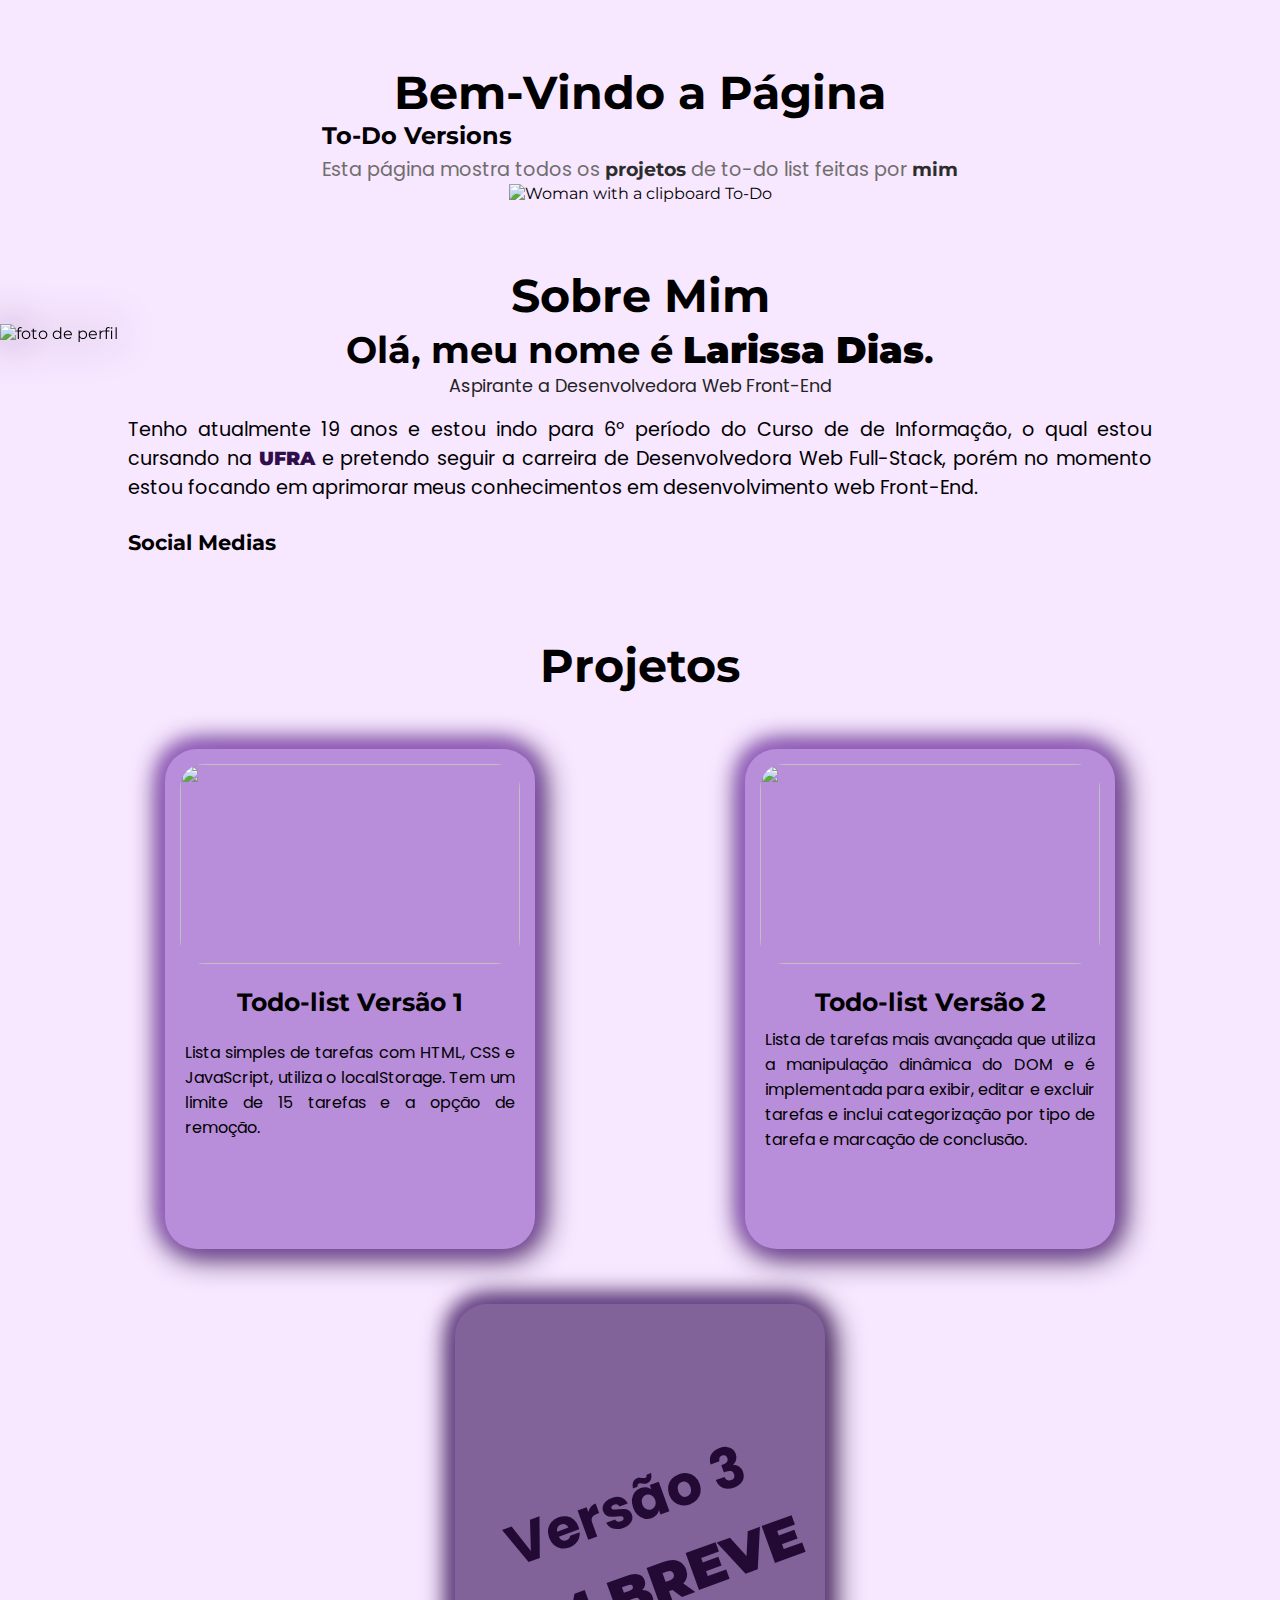
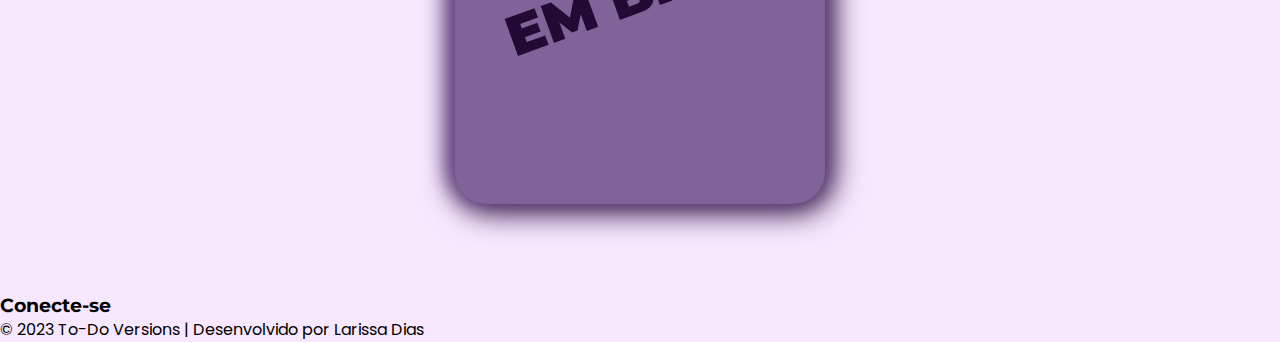
==== index.html @ 234752b0 "Update and rename home.html to index.html" ====
<!DOCTYPE html>
<html lang="pt-BR">

<head>
    <meta charset="UTF-8">
    <meta name="viewport" content="width=device-width, initial-scale=1.0">
    <title>TO-DO Versions</title>
    <link rel="stylesheet" href="./assets/css/style.css">
    <link rel="stylesheet" href="https://unicons.iconscout.com/release/v4.0.8/css/line.css">
</head>

<body>
    <header>
        <div class="header-text">
            <h1>Bem-Vindo a Página</h1>
            <h2>To-Do Versions</h2>
            <p>Esta página mostra todos os <a href="#projects">projetos</a> de to-do list feitas por <a href="#about-me">mim</a></p>
        </div>

        <div class="header-image"><img title="Image by storyset on Freepik" src="./assets/src/todo-image2.png" alt="Woman with a clipboard To-Do"></div>
    </header>
    <main>
        <section class="about-me" id="about-me">
            <h1>Sobre Mim</h1>
            <div class="about-container">
                <div class="about-img">
                    <img src="./assets/src/blob-img4.png" alt="foto de perfil">
                </div>
                <div class="about-text">
                    <h3 class="about-text-name">
                        Olá, meu nome é <strong  title="Passe o mouse na foto ao lado!">Larissa Dias</strong>.
                    </h3>
                    <p class="about-text-subtitle ">Aspirante a Desenvolvedora Web Front-End</p>
                    <div class="about-text-description">
                        <div class="description-text">
                            <p>Tenho atualmente 19 anos e estou indo para 6º período do Curso de de Informação, o qual estou cursando na <abbr><a title="Universidade Federal Rural da Amazônia" target="_blank" href="https://novo.ufra.edu.br/">UFRA</a></abbr> e pretendo seguir a carreira de Desenvolvedora Web Full-Stack, porém no momento estou focando em aprimorar meus conhecimentos em desenvolvimento web Front-End.</p>
                        </div>
                    </div>
                    <div class="about-text-social">
                        <h4>Social Medias</h4>
                        <div class="about-social icons">
                            <a title="Instagram" target="_blank" href="https://www.instagram.com/http.lari_dias/">
                                <i class="uil uil-instagram-alt"></i>
                            </a>
                            <a title="LinkedIn" target="_blank" href="https://www.linkedin.com/in/larissa-moraes-dias-0740ba219/">
                                <i class="uil uil-linkedin"></i>
                            </a>
                            <a title="GitHub" target="_blank" href="https://github.com/QueenieBloom">
                                <i class="uil uil-github"></i>
                            </a>
                            <a title="WhatsApp" target="_blank" href="https://wa.me/5591980737702">
                                <i class="uil uil-whatsapp-alt"></i>
                            </a>
                        </div>
                    </div>
            </div>
        </section>
        <section id="projects" class="projects">
            <h1>Projetos</h1>
            <div class="project-container">
                <article class="project-item">
                    <div class="project-image">
                        <img src="./assets/src/todo-1-image.png" alt="">
                    </div>
                    <div class="project-text">
                        <h3 class="project-text-title">Todo-list Versão 1</h3>
                        <p class="project-text-descripition">
                            Lista simples de tarefas com HTML, CSS e JavaScript, utiliza o localStorage. Tem um limite de 15 tarefas e a opção de remoção.
                        </p>
                    </div>
                    <div class="project-button">
                        <a title="Botão para ir ao Código" target="_blank" class="code-btn" href="https://github.com/QueenieBloom/To-Do-List/tree/main/to-do-list-version-1">
                            <i class="uil uil-window"></i>
                        </a>
                        <a title="Botão para ir a versão Demo" target="_blank" class="demo-btn" href="./to-do-list-version-1/index.html">
                            <i class="uil uil-browser"></i>
                        </a>
                    </div>
                </article>
                <article class="project-item">
                    <div class="project-image">
                        <img src="./assets/src/todo-2-image.png" alt="">
                    </div>
                    <div class="project-text">
                        <h3 class="project-text-title">Todo-list Versão 2</h3>
                        <p class="project-text-descripition">
                            Lista de tarefas mais avançada que utiliza a manipulação dinâmica do DOM e é implementada para exibir, editar e excluir tarefas e inclui categorização por tipo de tarefa e marcação de conclusão.
                        </p>

                    </div>
                    <div class="project-button">
                        <a title="Botão para ir ao Código" target="_blank" class="code-btn" href="https://github.com/QueenieBloom/To-Do-List/tree/main/to-do-list-version-2">
                            <i class="uil uil-window"></i>
                        </a>
                        <a title="Botão para ir a versão Demo" target="_blank" class="demo-btn" href="./to-do-list-version-2/index.html">
                            <i class="uil uil-browser"></i>
                        </a>
                    </div>
                </article>
                <article class="project-item  card-vazio">
                    <h1>Versão 3 <strong>EM BREVE</strong></h1>                    
                </article>
            </div>

        </section>
    </main>
<footer>
    <div class="footer-content">
        <div class="footer-social ">
            <div class="icons">
                <a title="Instagram" target="_blank" href="https://www.instagram.com/http.lari_dias/">
                    <i class="uil uil-instagram-alt"></i>
                </a>
                <a title="LinkedIn" target="_blank" href="https://www.linkedin.com/in/larissa-moraes-dias-0740ba219/">
                    <i class="uil uil-linkedin"></i>
                </a>
                <a title="GitHub" target="_blank" href="https://github.com/QueenieBloom">
                    <i class="uil uil-github"></i>
                </a>
                <a title="WhatsApp" target="_blank" href="https://wa.me/5591980737702">
                    <i class="uil uil-whatsapp-alt"></i>
                </a>
            </div>
            
            <h3>Conecte-se</h3>
        </div>
        <p>&copy; 2023 To-Do Versions | Desenvolvido por Larissa Dias</p>
    </div>
</footer>

</body>

</html>

</html>
---- assets/css/style.css ----
@import url('https://fonts.googleapis.com/css2?family=Dai+Banna+SIL&family=Handjet&family=Lisu+Bosa&family=Lora&family=Montserrat&family=Noto+Serif+Vithkuqi&family=Oswald&family=Playfair+Display&family=Poppins&family=Quicksand&family=REM&family=Roboto+Mono&family=Source+Code+Pro&family=Tektur&display=swap');


* {
	margin: 0;
	padding: 0;
	list-style: 0;
	box-sizing: border-box;
	border: none;
	font-family: 'Montserrat', sans-serif;
}

body {
	min-height: 100vh;
	background-color: #f7e7ff;
}

header {
	display: flex;
	align-items: center;
	justify-content: center;
	flex-direction: column;
	padding: 2rem;
}

h1 {
	text-align: center;
	font-size: 2.9rem;
	margin-top: 2rem
}

p {
	font-family: 'Poppins';
}

header p {
	margin-top: 0.3rem;
	font-size: 1.2rem;
	color: #706d6d;
}

header p a {
	font-style: normal;
	text-decoration: none;
	color: #2d2c2c;
	font-weight: bolder;
}

.about-me-container {
	display: flex;
	flex-direction: column;
	align-items: center;
	justify-content: center;
	background: #b88dda;
}


.about-content {
	display: flex;
	flex-direction: row;
	align-items: center;
	justify-content: space-between;
	padding: 10px 200px 50px 200px;
	width: 100%;
}

.about-img img {
	width: 400px;
	height: 400px;
	filter: drop-shadow(0px 0px 20px rgba(75, 19, 98, 0.902));
	animation: shadowAnimation 1s cubic-bezier(0.55, 0.025, 0.675, 0.97) infinite alternate;
}

/*IMAGE ANIMATION*/
@keyframes shadowAnimation {
	0% {
		filter: drop-shadow(0px 0px 20px rgba(75, 19, 98, 0.902)) brightness(0.8);
		transform: scale(0.9);
	}

	100% {
		filter: drop-shadow(0px 0px 45px rgba(133, 50, 166, 0.902)) brightness(1);
		transform: scale(1);
	}
}


.about-text {
	display: flex;
	flex-direction: column;
	justify-content: center;
	align-items: center;
	width: 100%;
	height: 100%;
}

.about-text-name {
	margin-top: -1rem;
	font-size: 2.3rem;
}

.about-text-subtitle {
	margin-top: 0.1rem;
	font-size: 1.1rem;
	color: #252424;
}

.about-text-description {
	display: flex;
	align-items: center;
	justify-content: center;
	flex-direction: column;
	width: 80%;
	margin-top: 1rem;
	text-decoration: none;
}

.description-text {
	font-size: 1.2rem;
	text-align: justify;
}

.about-text-description .description-text abbr,
.about-text-description .description-text a {
	text-decoration: none;
	font-weight: bolder;
	color: #300e4b;
}

.about-text-description .description-text abbr:hover,
.about-text-description .description-text a:hover {
	color: #9000ff;
	transition: 0.2s ease-in;
}

.about-text-social {
	margin-top: 1.7rem;
	display: flex;
	flex-direction: column;
	width: 80%;
}

.about-text-social h4 {
	font-size: 1.3rem;
}

.social-icons {
	width: 25%;
	display: flex;
	flex-direction: row;
	justify-content: space-between;
	margin-top: 0.5rem;
}

.about-text-social i {
	font-size: 2.2rem;
	color: #2c0948;
}

.about-text-social i:hover {
	color: #aa41fb;
	transition: 0.3s ease-in-out;
}

/*PROJECTS*/

.projects {
	display: flex;
	flex-direction: column;
	justify-content: center;
	margin: 50px 0;
}

.project-container {
	padding: 40px 5rem;
	display: flex;
	align-items: center;
	justify-content: space-around;
	flex-wrap: wrap;
	gap: 40px;
}

.project-item {
	position: relative;
	margin-top: 15px;
	background-color: #b88dda;
	width: 370px;
	height: 500px;
	border-radius: 2rem;
	box-shadow: -3px -5px 20px 3px #985dc5, 3px 3px 30px 5px #300e4b;

}

.project-image {
	margin: 15px;
	border-radius: 1.5rem;
	overflow: hidden;

}

.project-image img {
	display: block;
	object-fit: cover;
	width: 100%;
	height: 200px;
}

.project-text{
	height: 40%;
	display: flex;
	flex-direction: column;
	align-items: center;
}
.project-item h3 {
	margin-top: 0.5rem;
	text-align: center;
	font-size: 25px;
}

.project-item p {
	display: flex;
	align-items: center;
	margin-bottom: 1rem;
	height: 100%;
	padding: 0 20px;
	text-align: justify;
	font-style: normal;
}

.project-button {
	display: flex;
	flex-direction: row;
	align-items: center;
	gap: 2rem;
	justify-content: center;
	position: absolute;
	padding: 0 30px;
	bottom: 5%;
	left:0;
	right: 0;
}

.project-button a {
	display: flex;
	align-items: center;
	justify-content: center;
	cursor: pointer;
	text-decoration: none;
}

.code-btn i {
	background: none;
	color: #2c0948;
	font-size: 2.5rem;
}

.demo-btn i {
	background: none;
	color: #2c0948;
	font-size: 2.9rem;

}

.code-btn i:hover,
.demo-btn i:hover {
	color: thistle;
	transition: .3s ease-in-out;
}

.project-item.card-vazio{
	filter: brightness(0.7);
	display: flex;
	align-items: center;
	justify-content: center;
	padding: 10px;

}

.project-item.card-vazio h1{
	font-family: 'Poppins';
	color: #300e4b;
	margin-top: -1rem;
	font-size: 3.5rem;
	transform: rotate(-20deg);
}
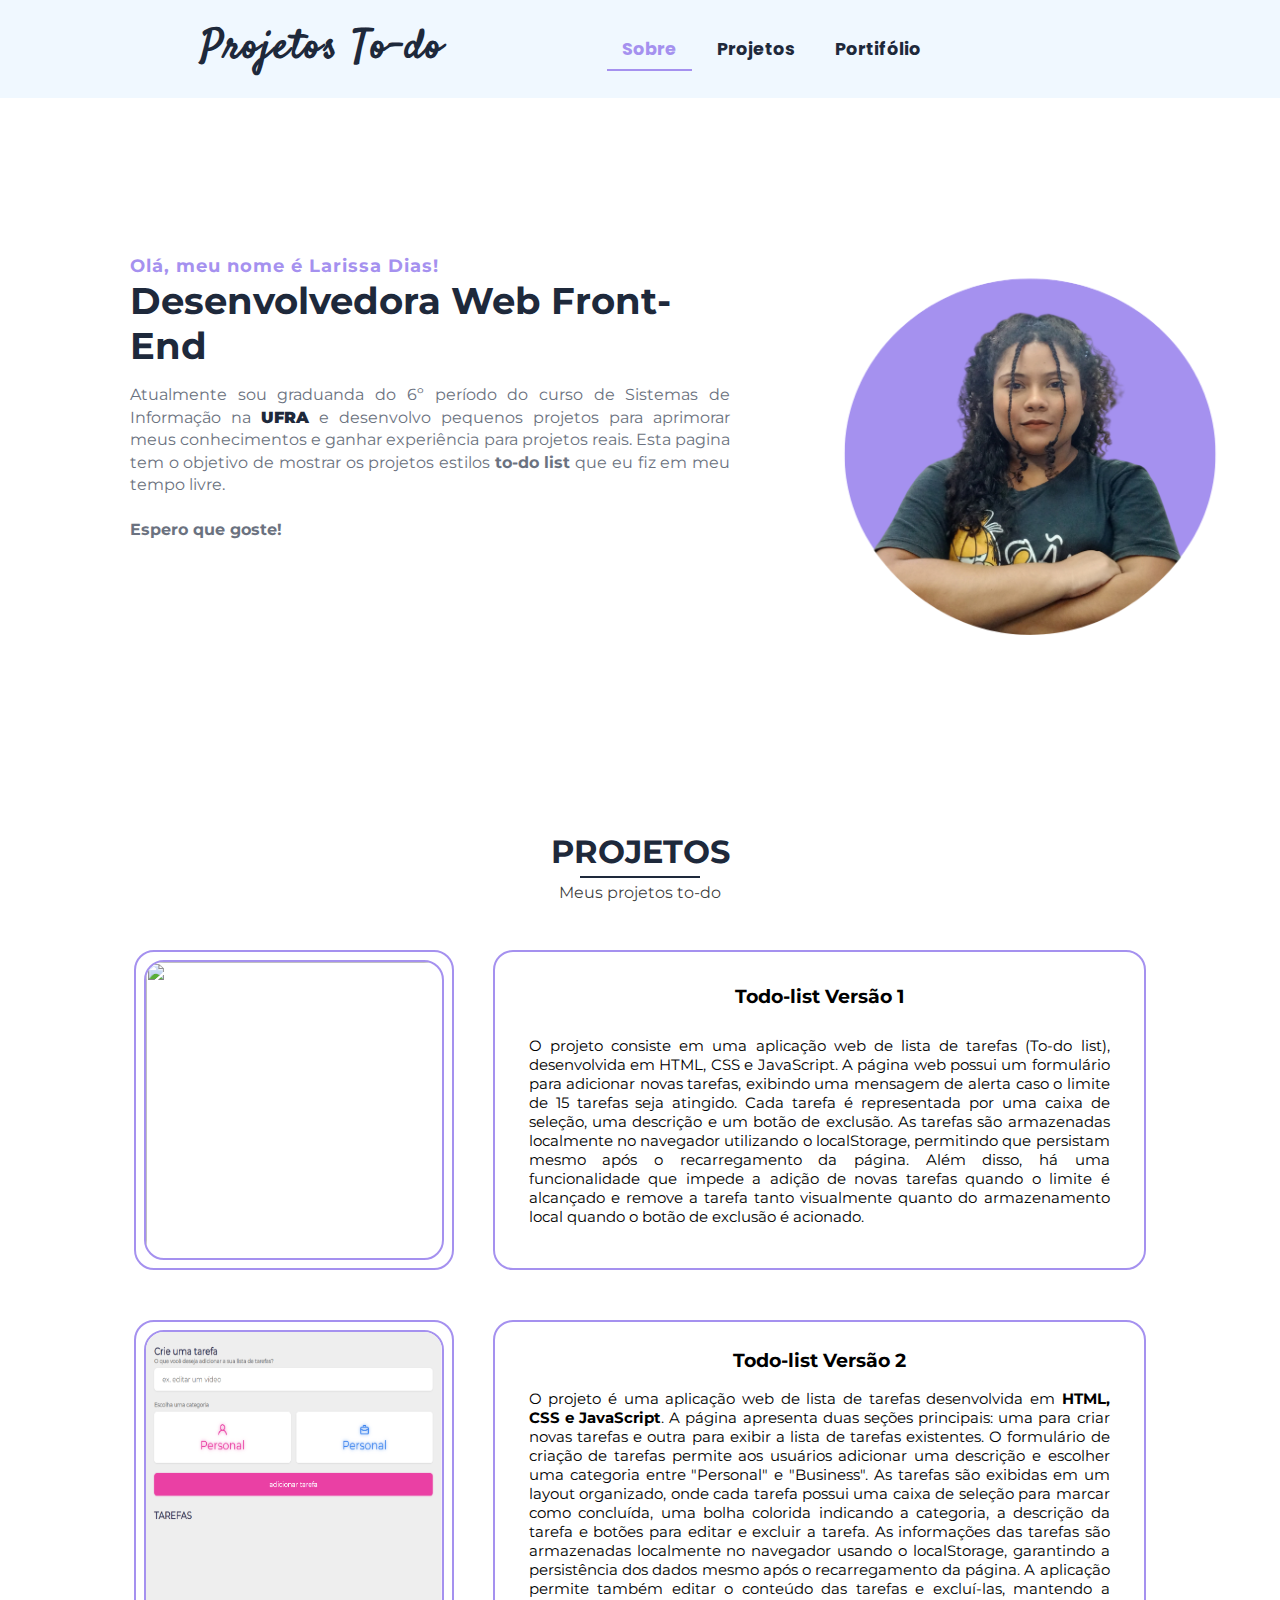
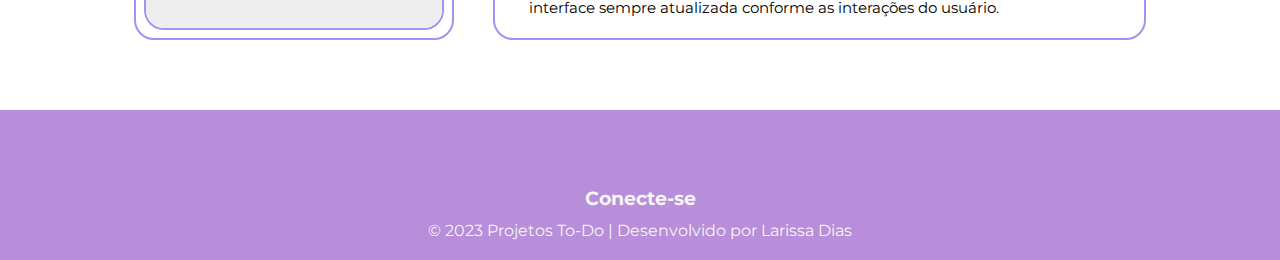
==== commit 86d9a5b7: "Restruturação da Página, Definição de cores e layout" ====
--- a/index.html
+++ b/index.html
@@ -4,77 +4,100 @@
 <head>
     <meta charset="UTF-8">
     <meta name="viewport" content="width=device-width, initial-scale=1.0">
-    <title>TO-DO Versions</title>
+    <title>Projetos To-Do</title>
     <link rel="stylesheet" href="./assets/css/style.css">
     <link rel="stylesheet" href="https://unicons.iconscout.com/release/v4.0.8/css/line.css">
 </head>
 
 <body>
     <header>
-        <div class="header-text">
-            <h1>Bem-Vindo a Página</h1>
-            <h2>To-Do Versions</h2>
-            <p>Esta página mostra todos os <a href="#projects">projetos</a> de to-do list feitas por <a href="#about-me">mim</a></p>
+        <a href="" class="logo">
+            <h1>Projetos To-do</h1>
+        </a>
+        <nav>
+            <ul class="navLinks" id="navLinks">
+                <li class=><a href="#about" data-status="active">Sobre</a></li>
+                <li><a href="#projects" data-status="inactive">Projetos</a></li>
+                <li><a href="#portifolio" data-status="inactive">Portifólio</a></li>
+            </ul>
+        </nav>
+
+        <div class="social">
+            <a title="Instagram" target="_blank" href="https://www.instagram.com/http.lari_dias/">
+                <i class="uil uil-instagram-alt"></i>
+            </a>
+            <a title="LinkedIn" target="_blank" href="https://www.linkedin.com/in/larissa-moraes-dias-0740ba219/">
+                <i class="uil uil-linkedin"></i>
+            </a>
+            <a title="GitHub" target="_blank" href="https://github.com/QueenieBloom">
+                <i class="uil uil-github"></i>
+            </a>
+            <a title="WhatsApp" target="_blank" href="https://wa.me/5591980737702">
+                <i class="uil uil-whatsapp-alt"></i>
+            </a>
         </div>
 
-        <div class="header-image"><img title="Image by storyset on Freepik" src="./assets/src/todo-image2.png" alt="Woman with a clipboard To-Do"></div>
     </header>
     <main>
-        <section class="about-me" id="about-me">
-            <h1>Sobre Mim</h1>
-            <div class="about-container">
-                <div class="about-img">
-                    <img src="./assets/src/blob-img4.png" alt="foto de perfil">
+
+
+        <!-- <div class="header-image"><img title="Image by storyset on Freepik" src="./assets/src/todo-image2.png" alt="Woman with a clipboard To-Do"></div> -->
+
+        <section id="about">
+            <div class="aboutContainer">
+                <div class="aboutText">
+                    <h4><span>Olá, meu nome é Larissa Dias!</span></h4>
+                    <h1>Desenvolvedora Web Front-End</h1>
+                    <p>
+                        Atualmente sou graduanda do 6º período do curso de Sistemas de Informação na <abbr><a
+                                title="Universidade Federal Rural da Amazônia" target="_blank"
+                                href="https://novo.ufra.edu.br/">UFRA</a></abbr> e desenvolvo pequenos projetos para
+                        aprimorar meus conhecimentos e ganhar experiência para projetos reais. Esta pagina tem o
+                        objetivo de mostrar os projetos estilos <strong>to-do list</strong> que eu fiz em meu tempo
+                        livre.
+                        <strong><br><br>Espero que goste!</strong>
+                    </p>
+                    <div></div>
                 </div>
-                <div class="about-text">
-                    <h3 class="about-text-name">
-                        Olá, meu nome é <strong  title="Passe o mouse na foto ao lado!">Larissa Dias</strong>.
-                    </h3>
-                    <p class="about-text-subtitle ">Aspirante a Desenvolvedora Web Front-End</p>
-                    <div class="about-text-description">
-                        <div class="description-text">
-                            <p>Tenho atualmente 19 anos e estou indo para 6º período do Curso de de Informação, o qual estou cursando na <abbr><a title="Universidade Federal Rural da Amazônia" target="_blank" href="https://novo.ufra.edu.br/">UFRA</a></abbr> e pretendo seguir a carreira de Desenvolvedora Web Full-Stack, porém no momento estou focando em aprimorar meus conhecimentos em desenvolvimento web Front-End.</p>
-                        </div>
-                    </div>
-                    <div class="about-text-social">
-                        <h4>Social Medias</h4>
-                        <div class="about-social icons">
-                            <a title="Instagram" target="_blank" href="https://www.instagram.com/http.lari_dias/">
-                                <i class="uil uil-instagram-alt"></i>
-                            </a>
-                            <a title="LinkedIn" target="_blank" href="https://www.linkedin.com/in/larissa-moraes-dias-0740ba219/">
-                                <i class="uil uil-linkedin"></i>
-                            </a>
-                            <a title="GitHub" target="_blank" href="https://github.com/QueenieBloom">
-                                <i class="uil uil-github"></i>
-                            </a>
-                            <a title="WhatsApp" target="_blank" href="https://wa.me/5591980737702">
-                                <i class="uil uil-whatsapp-alt"></i>
-                            </a>
-                        </div>
-                    </div>
+                <div class="aboutImage">
+                    <img src="assets/src/heroImage.png" alt="about img" />
+                </div>
             </div>
         </section>
-        <section id="projects" class="projects">
-            <h1>Projetos</h1>
+
+        <section id="projects">
+            <div class="secTittle">
+                <h1>Projetos</h1>
+                <span id="line"></span>
+                <p>Meus projetos to-do</p>
+            </div>
             <div class="project-container">
                 <article class="project-item">
                     <div class="project-image">
                         <img src="./assets/src/todo-1-image.png" alt="">
                     </div>
                     <div class="project-text">
-                        <h3 class="project-text-title">Todo-list Versão 1</h3>
-                        <p class="project-text-descripition">
-                            Lista simples de tarefas com HTML, CSS e JavaScript, utiliza o localStorage. Tem um limite de 15 tarefas e a opção de remoção.
+                        <h3 class="title">Todo-list Versão 1</h3>
+                        <p class="description">
+                            O projeto consiste em uma aplicação web de lista de tarefas (To-do list), desenvolvida em
+                            HTML, CSS e JavaScript. A página web possui um formulário para adicionar novas tarefas,
+                            exibindo uma mensagem de alerta caso o limite de 15 tarefas seja atingido. Cada tarefa é
+                            representada por uma caixa de seleção, uma descrição e um botão de exclusão. As tarefas são
+                            armazenadas localmente no navegador utilizando o localStorage, permitindo que persistam
+                            mesmo após o recarregamento da página. Além disso, há uma funcionalidade que impede a adição
+                            de novas tarefas quando o limite é alcançado e remove a tarefa tanto visualmente quanto do
+                            armazenamento local quando o botão de exclusão é acionado.
                         </p>
-                    </div>
-                    <div class="project-button">
-                        <a title="Botão para ir ao Código" target="_blank" class="code-btn" href="https://github.com/QueenieBloom/To-Do-List/tree/main/to-do-list-version-1">
-                            <i class="uil uil-window"></i>
-                        </a>
-                        <a title="Botão para ir a versão Demo" target="_blank" class="demo-btn" href="./to-do-list-version-1/index.html">
-                            <i class="uil uil-browser"></i>
-                        </a>
+                        <div class="project-button">
+                            <a title="Botão para ir ao Código" target="_blank" class="code-btn"
+                                href="https://github.com/QueenieBloom/To-Do-List/tree/main/to-do-list-version-1">
+                                <i class="uil uil-github-alt"></i> 
+                            </a>
+                            <a title="Botão para ir a versão Demo" target="_blank" class="demo-btn"
+                                href="./to-do-list-version-1/index.html">
+                                <i class="uil uil-link"></i>
+                            </a>
+                        </div>
                     </div>
                 </article>
                 <article class="project-item">
@@ -82,54 +105,54 @@
                         <img src="./assets/src/todo-2-image.png" alt="">
                     </div>
                     <div class="project-text">
-                        <h3 class="project-text-title">Todo-list Versão 2</h3>
-                        <p class="project-text-descripition">
-                            Lista de tarefas mais avançada que utiliza a manipulação dinâmica do DOM e é implementada para exibir, editar e excluir tarefas e inclui categorização por tipo de tarefa e marcação de conclusão.
+                        <h3 class="title">Todo-list Versão 2</h3>
+                        <p class="description">
+                            O projeto é uma aplicação web de lista de tarefas desenvolvida em <strong>HTML, CSS e JavaScript</strong>. A página apresenta duas seções principais: uma para criar novas tarefas e outra para exibir a lista de tarefas existentes. O formulário de criação de tarefas permite aos usuários adicionar uma descrição e escolher uma categoria entre "Personal" e "Business". As tarefas são exibidas em um layout organizado, onde cada tarefa possui uma caixa de seleção para marcar como concluída, uma bolha colorida indicando a categoria, a descrição da tarefa e botões para editar e excluir a tarefa. As informações das tarefas são armazenadas localmente no navegador usando o localStorage, garantindo a persistência dos dados mesmo após o recarregamento da página. A aplicação permite também editar o conteúdo das tarefas e excluí-las, mantendo a interface sempre atualizada conforme as interações do usuário.
                         </p>
+                        <div class="project-button">
+                            <a title="Botão para ir ao Código" target="_blank" class="code-btn"
+                                href="https://github.com/QueenieBloom/To-Do-List/tree/main/to-do-list-version-2">
+                                <i class="uil uil-github-alt"></i>
+                            </a>
+                            <a title="Botão para ir a versão Demo" target="_blank" class="demo-btn"
+                                href="./to-do-list-version-2/index.html">
+                                <i class="uil uil-link"></i>
+                            </a>
+                        </div>
+                    </div>
 
-                    </div>
-                    <div class="project-button">
-                        <a title="Botão para ir ao Código" target="_blank" class="code-btn" href="https://github.com/QueenieBloom/To-Do-List/tree/main/to-do-list-version-2">
-                            <i class="uil uil-window"></i>
-                        </a>
-                        <a title="Botão para ir a versão Demo" target="_blank" class="demo-btn" href="./to-do-list-version-2/index.html">
-                            <i class="uil uil-browser"></i>
-                        </a>
-                    </div>
-                </article>
-                <article class="project-item  card-vazio">
-                    <h1>Versão 3 <strong>EM BREVE</strong></h1>                    
                 </article>
             </div>
 
         </section>
     </main>
-<footer>
-    <div class="footer-content">
-        <div class="footer-social ">
-            <div class="icons">
-                <a title="Instagram" target="_blank" href="https://www.instagram.com/http.lari_dias/">
-                    <i class="uil uil-instagram-alt"></i>
-                </a>
-                <a title="LinkedIn" target="_blank" href="https://www.linkedin.com/in/larissa-moraes-dias-0740ba219/">
-                    <i class="uil uil-linkedin"></i>
-                </a>
-                <a title="GitHub" target="_blank" href="https://github.com/QueenieBloom">
-                    <i class="uil uil-github"></i>
-                </a>
-                <a title="WhatsApp" target="_blank" href="https://wa.me/5591980737702">
-                    <i class="uil uil-whatsapp-alt"></i>
-                </a>
+    <footer>
+        <div class="footer-content">
+            <div class="footer-social ">
+                <div class="icons">
+                    <a title="Instagram" target="_blank" href="https://www.instagram.com/http.lari_dias/">
+                        <i class="uil uil-instagram-alt"></i>
+                    </a>
+                    <a title="LinkedIn" target="_blank"
+                        href="https://www.linkedin.com/in/larissa-moraes-dias-0740ba219/">
+                        <i class="uil uil-linkedin"></i>
+                    </a>
+                    <a title="GitHub" target="_blank" href="https://github.com/QueenieBloom">
+                        <i class="uil uil-github"></i>
+                    </a>
+                    <a title="WhatsApp" target="_blank" href="https://wa.me/5591980737702">
+                        <i class="uil uil-whatsapp-alt"></i>
+                    </a>
+                </div>
+
+                <h3>Conecte-se</h3>
             </div>
-            
-            <h3>Conecte-se</h3>
+            <p>&copy; 2023 Projetos To-Do | Desenvolvido por Larissa Dias</p>
         </div>
-        <p>&copy; 2023 To-Do Versions | Desenvolvido por Larissa Dias</p>
-    </div>
-</footer>
+    </footer>
 
 </body>
 
 </html>
 
-</html>
+</html>--- a/assets/css/style.css
+++ b/assets/css/style.css
@@ -1,77 +1,306 @@
-@import url('https://fonts.googleapis.com/css2?family=Dai+Banna+SIL&family=Handjet&family=Lisu+Bosa&family=Lora&family=Montserrat&family=Noto+Serif+Vithkuqi&family=Oswald&family=Playfair+Display&family=Poppins&family=Quicksand&family=REM&family=Roboto+Mono&family=Source+Code+Pro&family=Tektur&display=swap');
-
+@import url('https://fonts.googleapis.com/css2?family=Montserrat&family=Salsa&family=Poppins&family=Satisfy&display=swap');
+
+:root {
+    ---blackColor: #1e293b;
+	---purpleColor: #A591EF;
+}
 
 * {
-	margin: 0;
-	padding: 0;
-	list-style: 0;
-	box-sizing: border-box;
-	border: none;
-	font-family: 'Montserrat', sans-serif;
+    box-sizing: border-box;
+    margin: 0;
+    padding: 0;
+    font-family: 'Montserrat', sans-serif;
+    scroll-behavior: smooth;
 }
 
 body {
-	min-height: 100vh;
-	background-color: #f7e7ff;
-}
-
+    max-width: 1900px;
+    min-height: 100vh;
+    width: 100%;
+}
+
+main {
+    display: flex;
+    flex-direction: column;
+    align-items: center;
+    justify-content: center;
+}
+
+a {
+    text-decoration: none;
+}
+
+ul {
+    list-style: none;
+}
+
+.icons i {
+	font-size: 2.5rem;
+}
+
+.icons i:hover {
+	font-size: 3rem;
+	transition: 0.5s ease-in-out;
+}
+
+.secTittle {
+    display: flex;
+    flex-direction: column;
+    gap: 5px;
+    align-items: center;
+    color: var(---blackColor);
+}
+
+.secTittle h1 {
+    text-transform: uppercase;
+}
+
+.secTittle #line {
+    width: 120px;
+    border: 1px solid;
+}
+
+.secTittle p {
+    color: rgba(0, 0, 0, 0.771);
+}
+
+/*HEADER*/
 header {
-	display: flex;
-	align-items: center;
-	justify-content: center;
+    display: flex;
+    flex-direction: row;
+    align-items: center;
+    justify-content: space-around;
+    width: 100%;
+    padding: 20px 100px;
+    position: fixed;
+    z-index: 50;
+	background: aliceblue;
+}
+
+header .logo{
+	margin-left: 20px;
+}
+
+header .logo h1 {
+    font-family: 'Satisfy';
+    color: var(---blackColor);
+    letter-spacing: 2px;
+	font-size: 40px;
+}
+
+header .navLinks {
+    display: flex;
+    flex-direction: row;
+    justify-content: space-between;
+    align-items: center;
+    gap: 10px;
+}
+
+.navLinks li a {
+    font-family: 'Poppins';
+    font-size: 1.1rem;
+    padding: 8px 15px;
+    color: var(---blackColor);
+	font-weight: bolder;
+}
+
+.navLinks li a[data-status="active"],
+.navLinks li a:hover{
+    border-bottom:2px solid var(---purpleColor) ;
+    color: var(---purpleColor);
+}
+
+.navLinks li a:hover{
+	transition: 0.1s ease-in;
+}
+
+/*ABOUT*/
+
+#about {
+    display: flex;
+    flex-direction: row;
+    align-items: center;
+    justify-content: center;
+    width: 100%;
+	height: 90vh;
+}
+
+#about h1 {
+    font-size: 37px;
+    color: var(---blackColor);
+    margin: 0.1rem 0 1rem 0;
+}
+
+#about h4 {
+    font-size: 18px;
+    letter-spacing: 1px;
+    color: var(---purpleColor);
+}
+
+#about p {
+    font-size: 16px;
+    color: #6b7280;
+    margin-bottom: 1.5rem;
+    line-height: 1.4;
+    text-align: justify;
+}
+.aboutContainer {
+    display: flex;
+    flex-direction: row;
+    align-items: center;
+    justify-content: space-between;
+    padding: 10px 50px 0 30px;
+    width: 100%;
+	max-height: 500px;
+}
+
+.aboutText {
+    display: flex;
+    flex-direction: column;
+    justify-content: center;
+    width: 80%;
+    padding: 20px 100px;
+}
+
+.aboutImage{
+	display: flex;
+	justify-content: center;
+	align-items: center;
+	height: 100%;
+}
+.aboutImage img {
+    width: 400px;
+    height: 450px;
+}
+
+abbr,
+.aboutText p a {
+    text-decoration: none;
+    font-weight: bolder;
+    color: var(---blackColor);
+}
+
+.aboutText p abbr:hover,
+.aboutText p a:hover {
+    color: var(---purpleColor);
+    transition: 0.2s ease-in;
+}
+
+
+/*PROJECTS*/
+
+#projects {
+	display: flex;
 	flex-direction: column;
-	padding: 2rem;
-}
-
-h1 {
+	justify-content: center;
+	align-items: center;
+	width: 100%;
+	height: 100vh;
+}
+.project-container{
+	display: flex;
+	flex-direction: column;
+	align-items: center;
+	justify-content: center;
+	width: 100%;
+	height: auto;
+	gap: 50px;
+	margin: 3rem 0;
+}
+
+.project-item {
+	display: flex;
+	flex-direction: row;
+	align-items: center;
+	justify-content: space-evenly;
+	width: 85%;
+}
+
+.project-image{
+	display: flex;
+	align-items: center;
+	justify-content: center;
+	width: 320px;
+	height: 320px;
+	border: 2px solid var(---purpleColor);
+	border-radius: 20px;
+}
+.project-image img{
+	width: 300px;
+	height: 300px;
+	border: 2px solid var(---purpleColor);
+	border-radius: 20px;
+}
+.project-text{
+	display: flex;
+	flex-direction: column;
+	padding: 7px;
+	justify-content: space-around;
 	text-align: center;
-	font-size: 2.9rem;
-	margin-top: 2rem
-}
-
-p {
-	font-family: 'Poppins';
-}
-
-header p {
-	margin-top: 0.3rem;
-	font-size: 1.2rem;
-	color: #706d6d;
-}
-
-header p a {
-	font-style: normal;
-	text-decoration: none;
-	color: #2d2c2c;
-	font-weight: bolder;
-}
-
-.about-me-container {
+	width: 60%;
+	height: 320px;
+	border: 2px double var(---purpleColor);
+	border-radius: 20px;
+}
+
+.project-text .title{
+	margin-top: 20px;
+}
+.project-text .description{
+	margin: 0 10px;
+	padding: 17px;
+	font-size: 15px;
+	text-align: justify;
+}
+
+/*FOOTER*/
+footer {
+	background-color: #b88dda;
+	height: 150px;
+	color: whitesmoke;
+	display: flex;
+
+}
+
+.footer-content {
 	display: flex;
 	flex-direction: column;
-	align-items: center;
-	justify-content: center;
-	background: #b88dda;
-}
-
-
-.about-content {
-	display: flex;
-	flex-direction: row;
-	align-items: center;
-	justify-content: space-between;
-	padding: 10px 200px 50px 200px;
+	justify-content: center;
+	align-items: center;
+	text-align: center;
 	width: 100%;
-}
-
-.about-img img {
-	width: 400px;
-	height: 400px;
-	filter: drop-shadow(0px 0px 20px rgba(75, 19, 98, 0.902));
-	animation: shadowAnimation 1s cubic-bezier(0.55, 0.025, 0.675, 0.97) infinite alternate;
-}
-
-/*IMAGE ANIMATION*/
+	position: relative;
+}
+
+.footer-content p {
+	position: absolute;
+	bottom: 0;
+	margin-bottom: 20px;
+	margin-top: -1rem;
+}
+
+.footer-social .icons {
+	position: absolute;
+	top: 0;
+	bottom: 0;
+	left: 0;
+	right: 0;
+	margin-top: 1.3rem;
+}
+
+.footer-social .icons i {
+	color: #2c0948;
+}
+
+.footer-social .icons i:hover {
+	color: thistle;
+}
+
+.footer-social h3 {
+	margin-top: 1.7rem;
+}
+
+/*ANIMATION*/
 @keyframes shadowAnimation {
 	0% {
 		filter: drop-shadow(0px 0px 20px rgba(75, 19, 98, 0.902)) brightness(0.8);
@@ -84,202 +313,32 @@
 	}
 }
 
-
-.about-text {
-	display: flex;
-	flex-direction: column;
-	justify-content: center;
-	align-items: center;
-	width: 100%;
-	height: 100%;
-}
-
-.about-text-name {
-	margin-top: -1rem;
-	font-size: 2.3rem;
-}
-
-.about-text-subtitle {
-	margin-top: 0.1rem;
-	font-size: 1.1rem;
-	color: #252424;
-}
-
-.about-text-description {
-	display: flex;
-	align-items: center;
-	justify-content: center;
-	flex-direction: column;
-	width: 80%;
-	margin-top: 1rem;
-	text-decoration: none;
-}
-
-.description-text {
-	font-size: 1.2rem;
-	text-align: justify;
-}
-
-.about-text-description .description-text abbr,
-.about-text-description .description-text a {
-	text-decoration: none;
-	font-weight: bolder;
-	color: #300e4b;
-}
-
-.about-text-description .description-text abbr:hover,
-.about-text-description .description-text a:hover {
-	color: #9000ff;
-	transition: 0.2s ease-in;
-}
-
-.about-text-social {
-	margin-top: 1.7rem;
-	display: flex;
-	flex-direction: column;
-	width: 80%;
-}
-
-.about-text-social h4 {
-	font-size: 1.3rem;
-}
-
-.social-icons {
-	width: 25%;
-	display: flex;
-	flex-direction: row;
-	justify-content: space-between;
-	margin-top: 0.5rem;
-}
-
-.about-text-social i {
-	font-size: 2.2rem;
-	color: #2c0948;
-}
-
-.about-text-social i:hover {
-	color: #aa41fb;
-	transition: 0.3s ease-in-out;
-}
-
-/*PROJECTS*/
-
-.projects {
-	display: flex;
-	flex-direction: column;
-	justify-content: center;
-	margin: 50px 0;
-}
-
-.project-container {
-	padding: 40px 5rem;
-	display: flex;
-	align-items: center;
-	justify-content: space-around;
-	flex-wrap: wrap;
-	gap: 40px;
-}
-
-.project-item {
-	position: relative;
-	margin-top: 15px;
-	background-color: #b88dda;
-	width: 370px;
-	height: 500px;
-	border-radius: 2rem;
-	box-shadow: -3px -5px 20px 3px #985dc5, 3px 3px 30px 5px #300e4b;
-
-}
-
-.project-image {
-	margin: 15px;
-	border-radius: 1.5rem;
-	overflow: hidden;
-
-}
-
-.project-image img {
-	display: block;
-	object-fit: cover;
-	width: 100%;
-	height: 200px;
-}
-
-.project-text{
-	height: 40%;
-	display: flex;
-	flex-direction: column;
-	align-items: center;
-}
-.project-item h3 {
-	margin-top: 0.5rem;
-	text-align: center;
-	font-size: 25px;
-}
-
-.project-item p {
-	display: flex;
-	align-items: center;
-	margin-bottom: 1rem;
-	height: 100%;
-	padding: 0 20px;
-	text-align: justify;
-	font-style: normal;
-}
-
-.project-button {
-	display: flex;
-	flex-direction: row;
-	align-items: center;
-	gap: 2rem;
-	justify-content: center;
-	position: absolute;
-	padding: 0 30px;
-	bottom: 5%;
-	left:0;
-	right: 0;
-}
-
-.project-button a {
-	display: flex;
-	align-items: center;
-	justify-content: center;
-	cursor: pointer;
-	text-decoration: none;
-}
-
-.code-btn i {
-	background: none;
-	color: #2c0948;
-	font-size: 2.5rem;
-}
-
-.demo-btn i {
-	background: none;
-	color: #2c0948;
-	font-size: 2.9rem;
-
-}
-
-.code-btn i:hover,
-.demo-btn i:hover {
-	color: thistle;
-	transition: .3s ease-in-out;
-}
-
-.project-item.card-vazio{
-	filter: brightness(0.7);
-	display: flex;
-	align-items: center;
-	justify-content: center;
-	padding: 10px;
-
-}
-
-.project-item.card-vazio h1{
-	font-family: 'Poppins';
-	color: #300e4b;
-	margin-top: -1rem;
-	font-size: 3.5rem;
-	transform: rotate(-20deg);
-}
+/*RESPONSIVE*/
+@media screen and (min-width: 1630px) {
+	h1 {
+		font-size: 70px;
+	}
+
+	.header-text h1 {
+		margin-top: -1.5rem;
+		font-size: 5rem;
+	}
+
+	.about-me {
+		height: 87vh;
+	}
+
+	.about-me h1 {
+		margin-top: 7rem;
+	}
+
+	.about-container {
+		margin-top: -100px;
+		padding: 70px 200px 50px 200px;
+
+	}
+
+	.projects h1{
+		margin-bottom: 50px;
+	}
+}